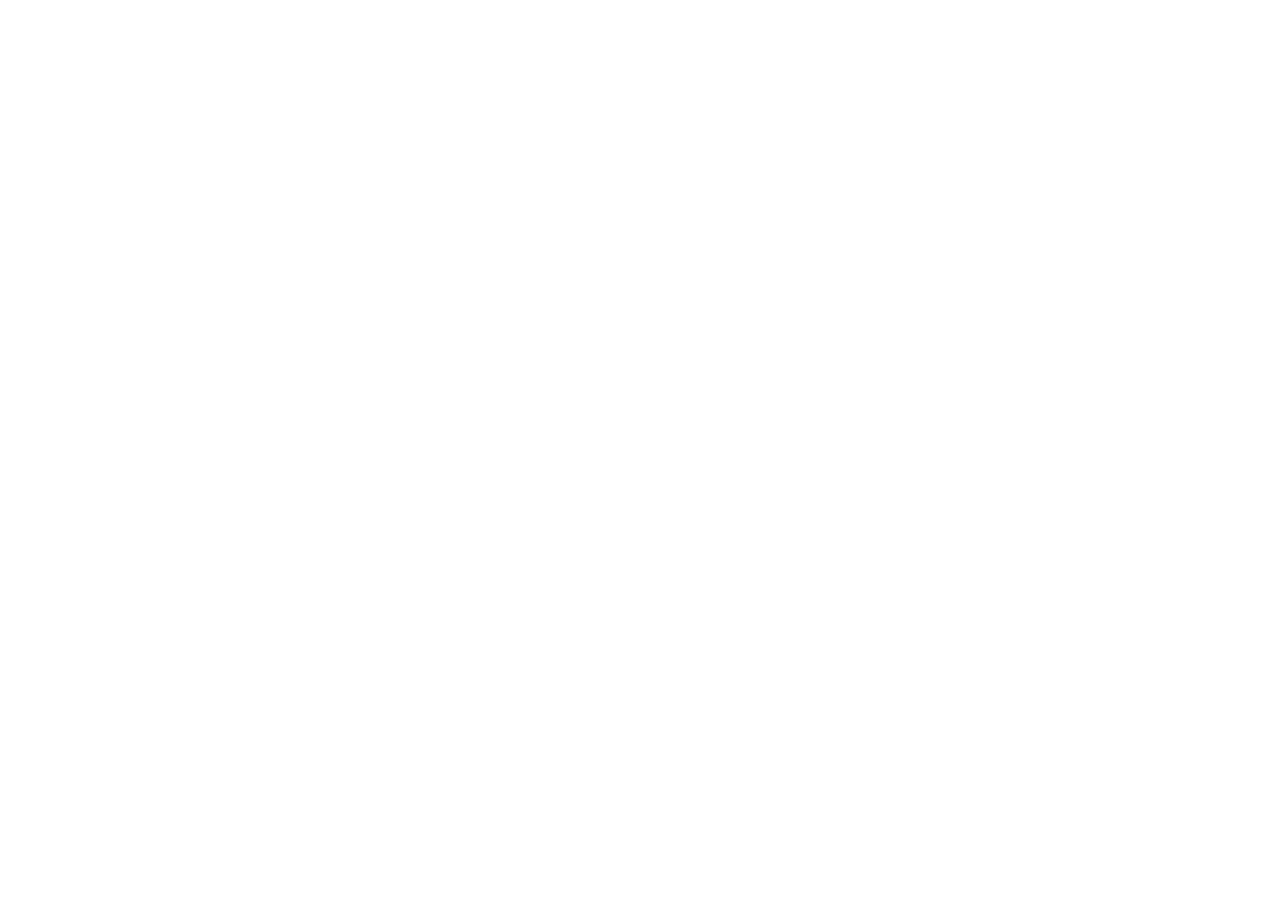
==== index.html @ 4da9a9b2 "ajout du html et du css" ====
<!DOCTYPE html>
<html lang="en">
<head>
    <meta charset="UTF-8">
    <meta name="viewport" content="width=device-width, initial-scale=1.0">
    <title>Index</title>
</head>
<body>
    
</body>
</html>
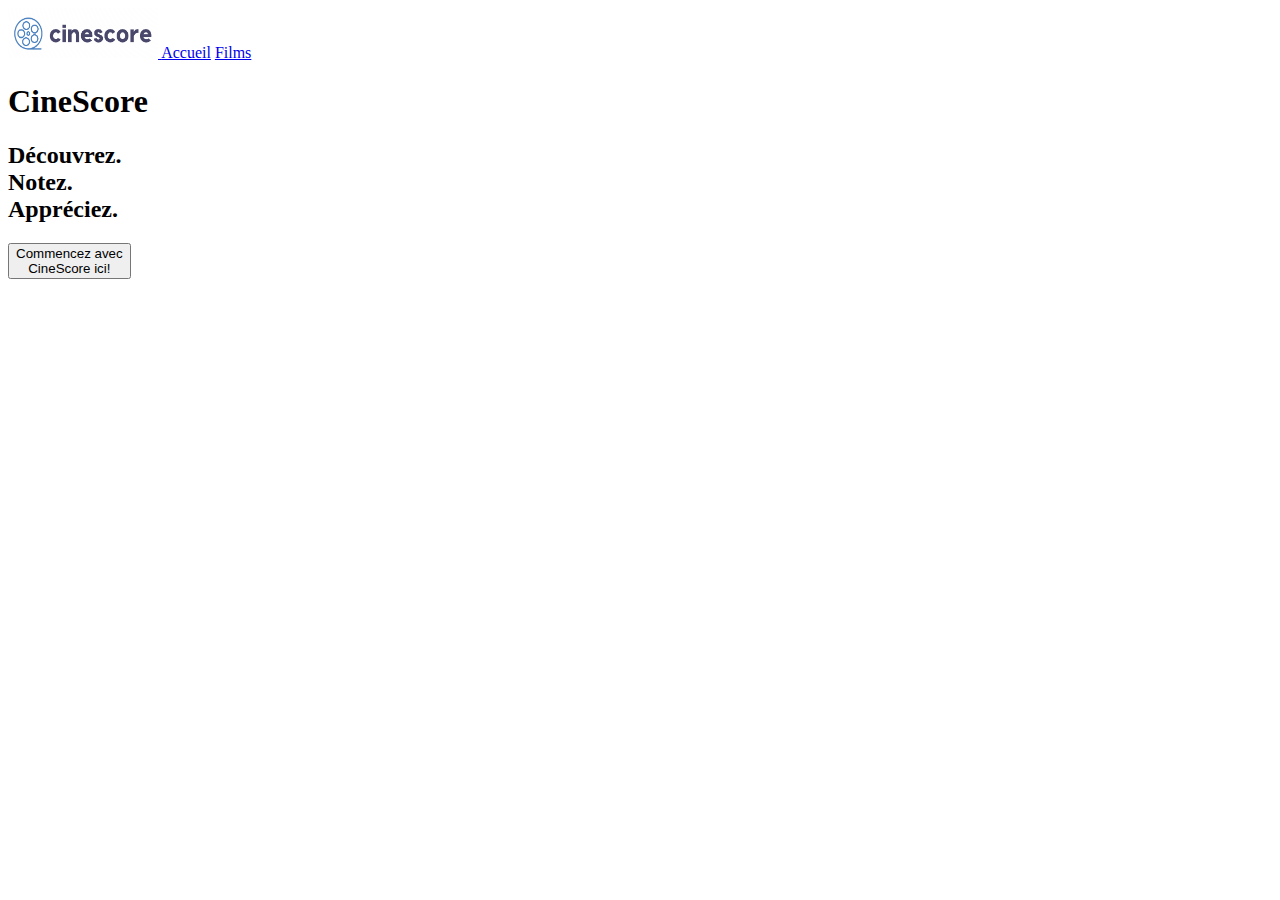
==== commit 157bbe02: "Ajout du fichier Images et modification de la page index" ====
--- a/index.html
+++ b/index.html
@@ -6,6 +6,21 @@
     <title>Index</title>
 </head>
 <body>
-    
+    <nav class = "nav">
+        <a href="index.html" class="lien-logo">
+            <img src="Images/logo.png" alt="Logo CineScore" width="150px" height="50px" class="logo">
+        </a>
+        <a href="index.html" class="accueil">Accueil</a>
+        <a href="films.html" class="films">Films</a>
+    </nav>
+
+    <h1>CineScore</h1>
+    <h2 class="slogan">
+        Découvrez. <br>
+        Notez. <br>
+        Appréciez.
+    </h2>
+
+    <button type="button" class="button">Commencez avec <br> CineScore ici!</button>
 </body>
 </html>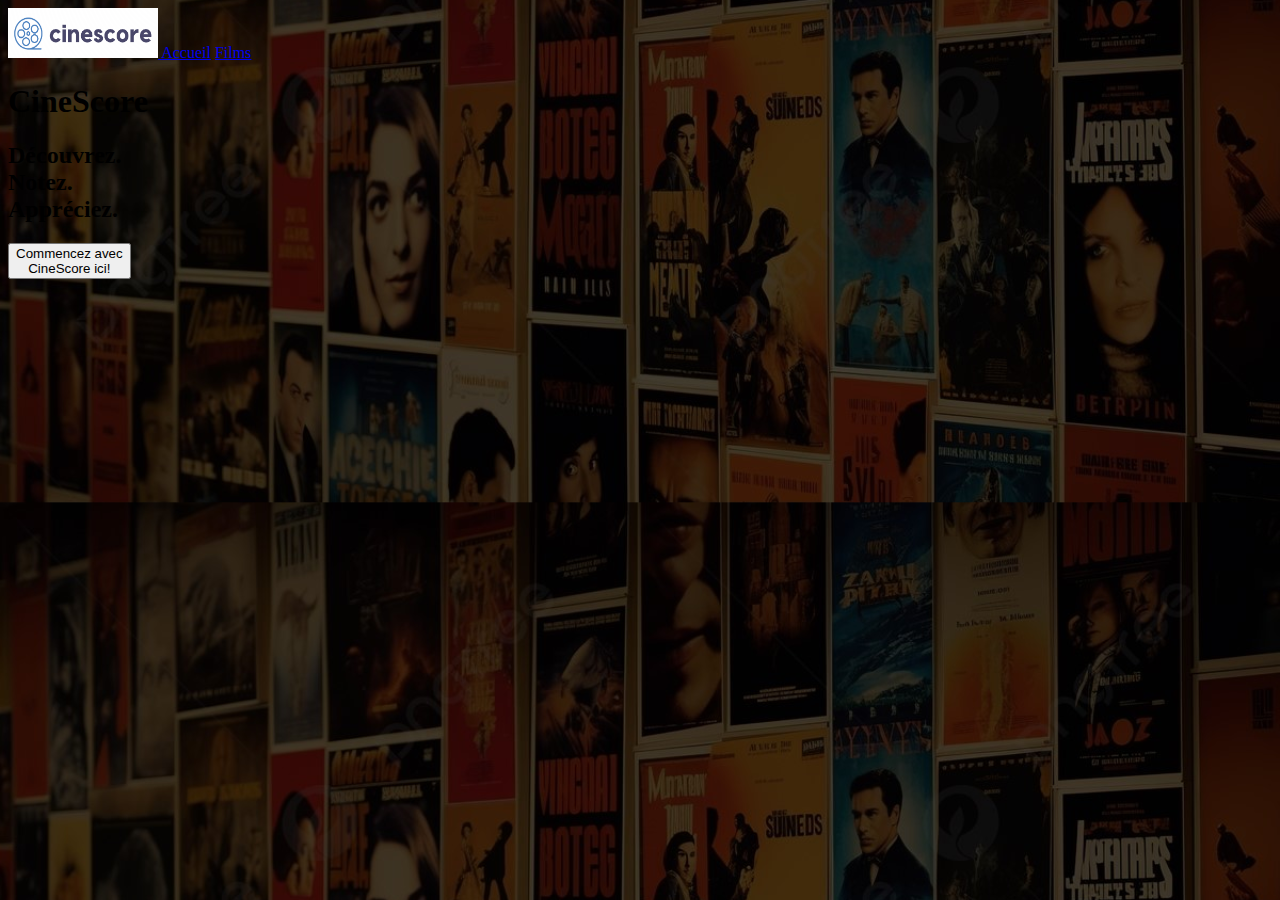
==== commit 2f2dcf31: "modification d'une image et commencement du css" ====
--- a/index.html
+++ b/index.html
@@ -3,6 +3,7 @@
 <head>
     <meta charset="UTF-8">
     <meta name="viewport" content="width=device-width, initial-scale=1.0">
+    <link href="style.css" rel="stylesheet" type="text/css">
     <title>Index</title>
 </head>
 <body>
--- a/style.css
+++ b/style.css
@@ -0,0 +1,6 @@
+body {
+    background-image: url('Images/background.jpg');
+    background-blend-mode: darken;
+    background-position: center;
+    background-size: cover;
+}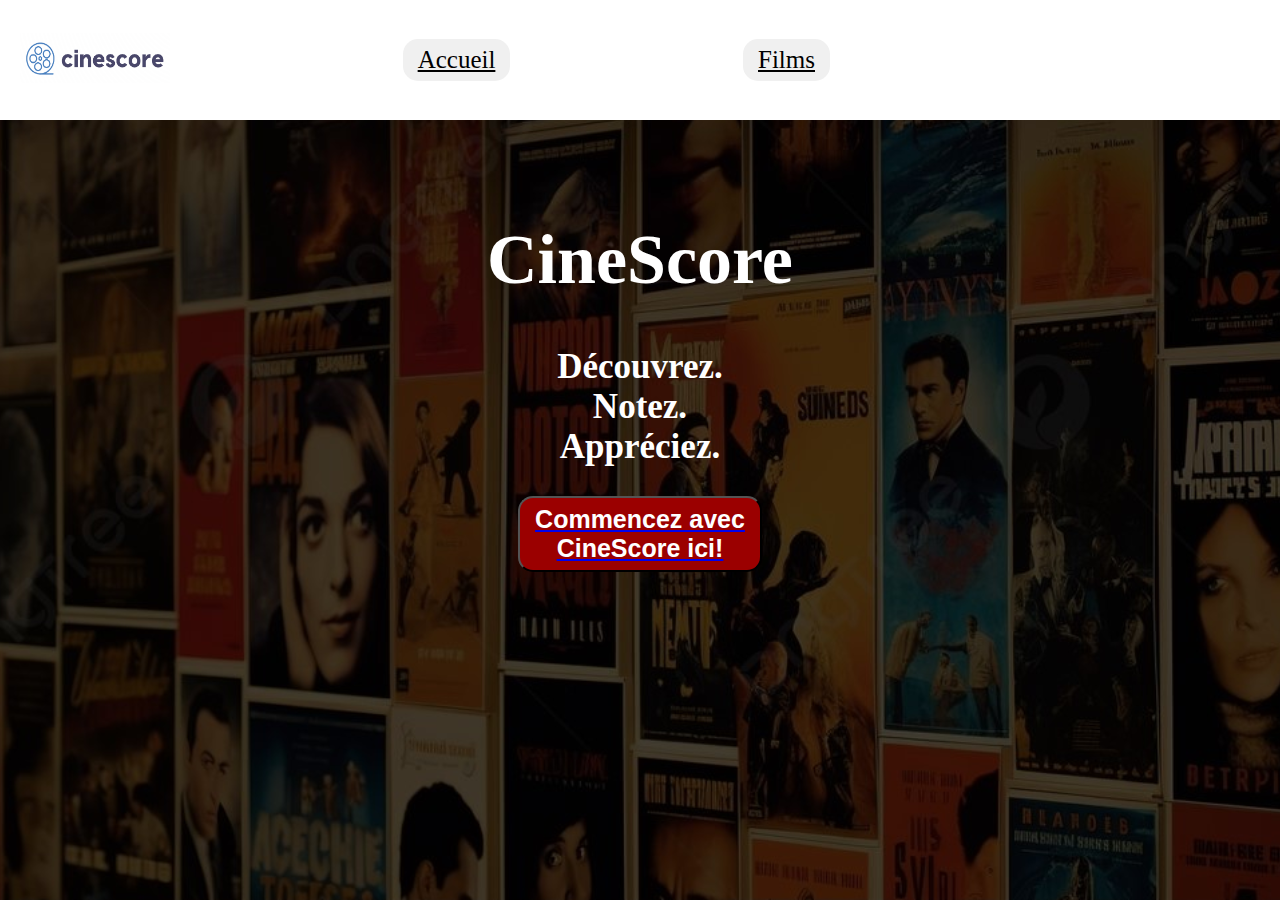
==== commit c2ac717d: "modification du style.css pour la page index" ====
--- a/index.html
+++ b/index.html
@@ -22,6 +22,11 @@
         Appréciez.
     </h2>
 
-    <button type="button" class="button">Commencez avec <br> CineScore ici!</button>
+    <a href="films.html">
+        <button type="button" class="button">
+            Commencez avec <br> CineScore ici!
+        </button>
+    </a>
+    
 </body>
 </html>--- a/style.css
+++ b/style.css
@@ -2,5 +2,94 @@
     background-image: url('Images/background.jpg');
     background-blend-mode: darken;
     background-position: center;
+    background-repeat: no-repeat;
+    background-attachment: fixed;
     background-size: cover;
+    margin: 0px;
+}
+
+h1{
+    margin-top: 100px;
+    font-size: 70px;
+    font-weight: bolder;
+    text-align: center;
+    color: white;
+  }
+
+h2{
+    font-size: 35px;
+    text-align: center;
+    color: white;
+}
+
+.button {
+    background-color: rgb(155, 0, 0);
+    border-radius: 15px 15px 15px 15px ;
+    padding: 7px;
+    padding-left: 15px;
+    padding-right: 15px;
+    font-size: 25px;
+    font-weight: bold;
+    padding: 7px;
+    padding-left: 15px;
+    padding-right: 15px;
+    margin-right: 400px;
+    color: rgb(255, 255, 255);
+    margin:0 auto;
+    display: block;
+}
+
+button:hover {
+    background-color: rgb(106, 0, 0);
+    border-radius: 15px 15px 15px 15px ;
+    padding: 7px;
+    padding-left: 15px;
+    padding-right: 15px;
+    font-size: 25px;
+    font-weight: bold;
+    padding: 7px;
+    padding-left: 15px;
+    padding-right: 15px;
+    margin-right: 400px;
+    color: rgb(255, 255, 255);
+    margin:0 auto;
+    display: block;
+}
+
+.nav {
+    height: 120px;
+    background-color: #ffffff;
+    display: flex;
+    flex-direction: row;
+    align-items: center;
+    justify-content:space-between;
+    padding-left: 20px;
+    padding-right: 50px;
+}
+
+.films {
+    background-color: rgb(240, 240, 240);
+    border-radius: 15px 15px 15px 15px ;
+    padding: 7px;
+    padding-left: 15px;
+    padding-right: 15px;
+    font-size: 25px;
+    padding: 7px;
+    padding-left: 15px;
+    padding-right: 15px;
+    margin-right: 400px;
+    color: black ;
+}
+
+.accueil{
+    background-color: rgb(240, 240, 240);
+    border-radius: 15px 15px 15px 15px ;
+    padding: 7px;
+    padding-left: 15px;
+    padding-right: 15px;
+    font-size: 25px;
+    padding: 7px;
+    padding-left: 15px;
+    padding-right: 15px;
+    color: black ;
 }